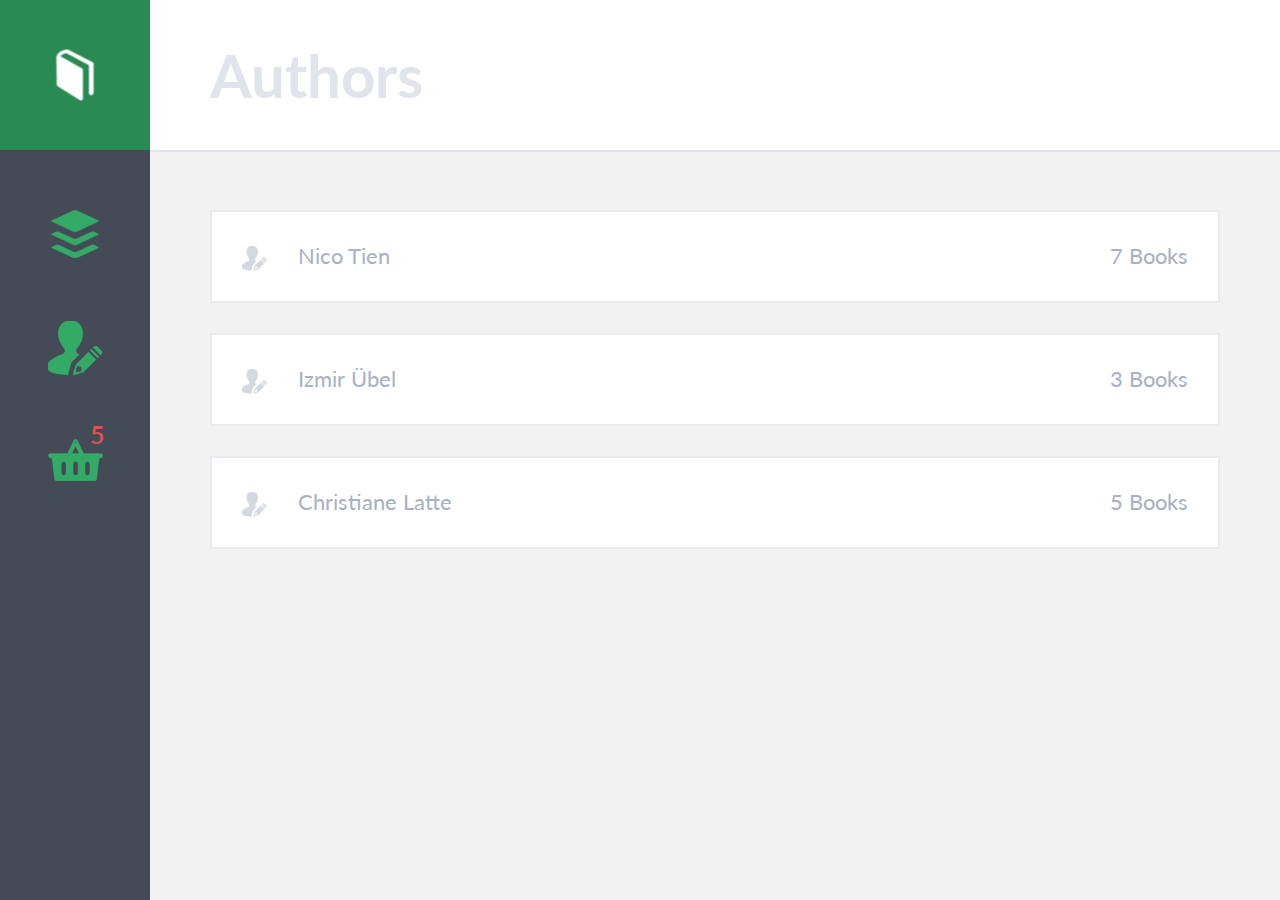
==== authors.html @ c9ef260a "add all other views" ====
<!DOCTYPE html>
<html lang="en">
<head>
	<meta charset="UTF-8">
	<title>Book Shop</title>
	<link rel="stylesheet" href="style.css">
	<link href="https://fonts.googleapis.com/css?family=Lato:300,400,700" rel="stylesheet">
</head>
<body>
	<nav>
		<div class="logo">
			<a href="index.html"><img src="assets/book.png" alt=""></a>
		</div>
		<ul>
			<li>
				<a href="categories.html"><img src="assets/cat.png" alt=""></a>
				<div class="icon-description">
					Categories
				</div>
			</li>
			<li>
				<a href="authors.html"><img src="assets/author.png" alt=""></a>
				<div class="icon-description">
					Authors
				</div>
			</li>
			<li class="cart-element">
				<a href="cart.html"><img src="assets/cart.png" alt=""></a>
				<div class="icon-description">
					Shopping Cart
				</div>
				<div class="cart-counter">5</div>
			</li>
		</ul>
	</nav>

	<main>
		<div class="title-box">
			<h1 class="title">Authors</h1>
		</div>

		<div class="content-area list-view">

			<ul>
				<li>
				<a href="">
				<img src="assets/author2.png" alt="">
				<span>Nico Tien</span>
				<span class="book-count">7 Books</span></a>
				</li>

				<li>
				<a href="">
				<img src="assets/author2.png" alt="">
				<span>Izmir Übel</span>
				<span class="book-count">3 Books</span></a>
				</li>

				<li>
				<a href="">
				<img src="assets/author2.png" alt="">
				<span>Christiane Latte</span>
				<span class="book-count">5 Books</span></a>
				</li>

				
			

			</ul>

		</div>

	</main>
</body>
</html>
---- style.css ----
body{
	margin:0;
	padding:0;
	background:#f2f2f2;
}

*{
	font-family: 'Lato', sans-serif;
	box-sizing: border-box;
}

a{
	text-decoration: none;
	color:#abb1c0;
	transition: color .2s;
}

a:hover{
	color:#3ea2d0;
}

nav{
	width:150px;
	background:#454a57;
	position:fixed;
	left:0;
	top:0;
	height:100%;
	z-index: 10;
}

.logo{
	height:150px;
	background:#33aa66;
	transition:background .25s;
}

.logo:hover{
	background:#298a53;
}

.logo a{
	display:block;
	text-align:center;
	width:100%;
	height:100%;
	position:relative;
}

.logo img{
	position:absolute;
	top:50%;
	left:50%;
	transform:translate(-50%,-50%);
}

ul{
	margin:0;
	padding:0;
	list-style-type: none;
}

nav li{
	position:relative;
	
	cursor:pointer;
}

nav li:first-of-type a{
	padding-top:60px;
}

nav li a{
	padding:30px 0;
	display:block;
	margin:auto;
	text-align: center;
	position:relative;
}

nav li:hover a:after{
	content:"";
	left:50%;
	transform:translateX(-50%);
	width:55px;
	height:55px;
	position:absolute;
	background:#33aa66;
	border-radius: 50%;
	 filter: blur(10px);
  -webkit-filter: blur(10px);
  -moz-filter: blur(10px);
  -o-filter: blur(10px);
  -ms-filter: blur(10px);
  opacity:.3;
}

nav li:hover .icon-description{
	opacity:1;
}

nav li:first-of-type .icon-description{
	margin-top:15px;
}

.icon-description{
	text-align:center;
	color:#33aa66;
	font-size:20px;
	opacity:0;
	position:absolute;
	left:50%;
	bottom:0;
	width:100%;
	transform:translateX(-50%);
	pointer-events:none;
	transition:opacity .2s;

}

main{
	padding-left:150px;
	
}

h1,h2,h3,h4,h5,h6{
	margin:0;
	padding:0;
}

.title-box{
	height:150px;
	padding:0 30px;
	background:white;
	box-shadow: 0px 2px 0px 0px rgba(171,177,192,.2);
}

.title-box .title{
	line-height:150px;
	font-size:40px;
	color:#e2e4eb;
	 white-space: nowrap;
}

.content-area{
	padding:30px;
	max-width:1200px;
	margin:auto;
}

.content-area.fullwidth{
	max-width: initial;
}

.content-area *{
	font-size:22px;
}

.content-area{
	color:#abb1c0;
}

.content-header > *{
	margin-right:30px;
}

.content-header{
	margin-bottom:50px;
}

input.search{
	padding:5px 15px;
	padding-left:60px;
	border:none;
	background:none;
	border-radius: 50px;
	outline:none;
	border:2px solid transparent;
	transition:all .2s;
	color:#abb1c0;
}

.separator{
	display:inline-block;
	background:#abb1c0;
	width:2px;
	height:25px;
	margin-top:-3px;
	vertical-align: middle;
	opacity:.4;
}

.search-bar{
	display:inline-block;
	position:relative;
}

.search-bar img{
	position:absolute;
	left:20px;
	top:50%;
	transform:translateY(-50%);
	user-drag: none; 
	-webkit-user-drag: none;
	user-select: none;
}

input.search:focus{
	outline:none;
	background:white;
	border:2px solid rgba(0,0,0,0.1);
}

.cart-counter{
	color:#d25454;
	font-size:25px;
	font-weight:bold;
	position:absolute;
	top:10px;
	right:45px;
	pointer-events:none;
}


button{
	background:#3ea2d0;
	border:none;
	border-radius:100px;
	padding:5px 15px;
	color:white;
	cursor:pointer;
	transition: all .25s;
}

button:not(.outlined):hover{
	background:#2f87af;
}

button:focus{
	outline:none;
}

button.outlined{
	border:2px solid rgba(171,177,192,.3);
	background:none;
	color:#abb1c0;
}

button.outlined:hover{
	border-color:rgba(171,177,192,.7);
}

button.small{
	padding:3px 15px;
	font-size:20px;
}

button.round{
	padding-left:0;
	padding-right:0;
	width:35px;
}

button.red{
	border-color:#f2bebe;
	color:#e97e7e;
}

button.red:hover{
	border-color:#e97e7e;
}

img{
	max-width: 100%
}



/** ------------------------- BOOKS **/

.book{
	width:100%;
	background:white;
	border:2px solid rgba(171,177,192,.25);
	border-radius: 6px;
	overflow:hidden;
	float:left;
	margin-bottom:30px;
	 -webkit-backface-visibility: hidden;
    -moz-backface-visibility: hidden;
    -webkit-transform: translate3d(0, 0, 0);
    -moz-transform: translate3d(0, 0, 0)
}

.books{
	width:100%;
	display:flex;
	flex-wrap: wrap;
	justify-content: space-between;
}

.book *{
	font-size:18px;
}

.book-info{
	position:relative;
}

.book-info a:first-child{
	border-top:2px solid rgba(171,177,192,.15);
}

.book-info > *{
	display:block;
	padding:10px 0;
	text-align: center;
}

.book img{
	max-width: 100%;
}

.add-cart-link{
	position:absolute;
	background:#3ea2d0;
	color:white;
	top:0; bottom:0;
	width:100%;
	transform:translateY(100%);
	transition:all .25s;
}

.add-cart-link:hover{
	color:white;
}

.book:hover .add-cart-link{
	transform:translateY(0);
}

.add-cart-link:hover{
	background:#2f87af;
}

@media(min-width: 600px){
	.book{
		width:46%;
	}

	.title-box .title{
		font-size:60px;
	}

	.content-area{
		padding:60px;
	}

	.title-box{
		padding:0 60px;
	}
}

@media(min-width: 900px){
	.book{
		width:30%;
	}
}

@media(min-width: 1200px){
	.book{
		width:22.5%;
	}
}


/** -------------------- Shopping Cart **/

.total-price{
	color:#33aa66;
}

.shopping-cart{
	width:100%;
}

.shopping-cart img{
	display:none;
	max-width: initial;
}

.shopping-cart tr{
	
}

.shopping-cart td{
	padding:30px 10px;
}

.shopping-cart tr:first-of-type td{
	padding-top:0;
}

.shopping-cart tr:not(:last-of-type) td{
	border-bottom:2px solid rgba(171,177,192,.2);
}

.change-amount button:first-of-type{
	margin-right:15px;
}

@media(min-width: 600px){
	.shopping-cart img{
		display:inline-block;
	}
}


/** -------------------- Detail View **/


.left, .right{
	width:100%;
}

.detail-view img{
	margin-bottom:30px;
	border:2px solid rgba(171,177,192,.2);
}

.book-title{
	font-size:32px;
	font-weight:400;
}

.detail-price > *:not(:last-child){
	margin-right:30px;
}

.detail-category{
	margin-bottom:15px;
}

.description{
	font-size:18px;
}

@media(min-width: 900px){
	.left, .right{
		width:50%;
		float:left;
	}
	.left{
		padding-right:30px;
	}

	.right{
		padding-left:30px;
	}
}

/** -------------------- Categories & Author **/

.list-view a{
	display:block;
	background:white;
	border:2px solid rgba(171,177,192,.25);
	padding:30px 30px;
}

.list-view li:not(:last-of-type){
	margin-bottom:30px;
}

.list-view img{
	width:25px;
	vertical-align: middle;
	margin-right:25px;
	opacity: .5;
}

.book-count{
	float:right;
	display:none;
}

@media(min-width:600px){
	.book-count{
		display:inline-block;
	}
}
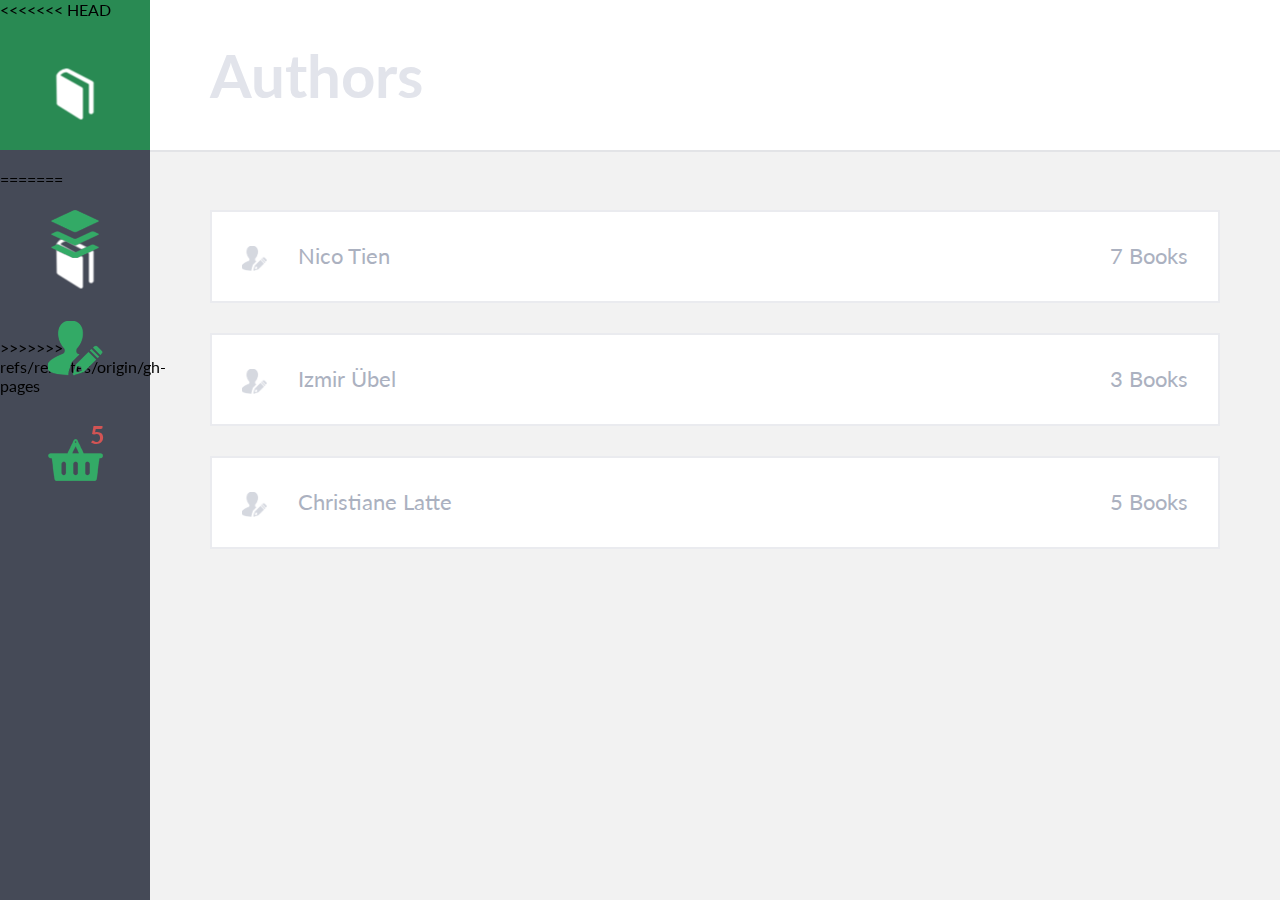
==== commit 6f2d8025: "Merge remote-tracking branch 'refs/remotes/origin/gh-pages'" ====
--- a/authors.html
+++ b/authors.html
@@ -9,7 +9,11 @@
 <body>
 	<nav>
 		<div class="logo">
+<<<<<<< HEAD
 			<a href="index.html"><img src="assets/book.png" alt=""></a>
+=======
+			<a href="/"><img src="assets/book.png" alt=""></a>
+>>>>>>> refs/remotes/origin/gh-pages
 		</div>
 		<ul>
 			<li>
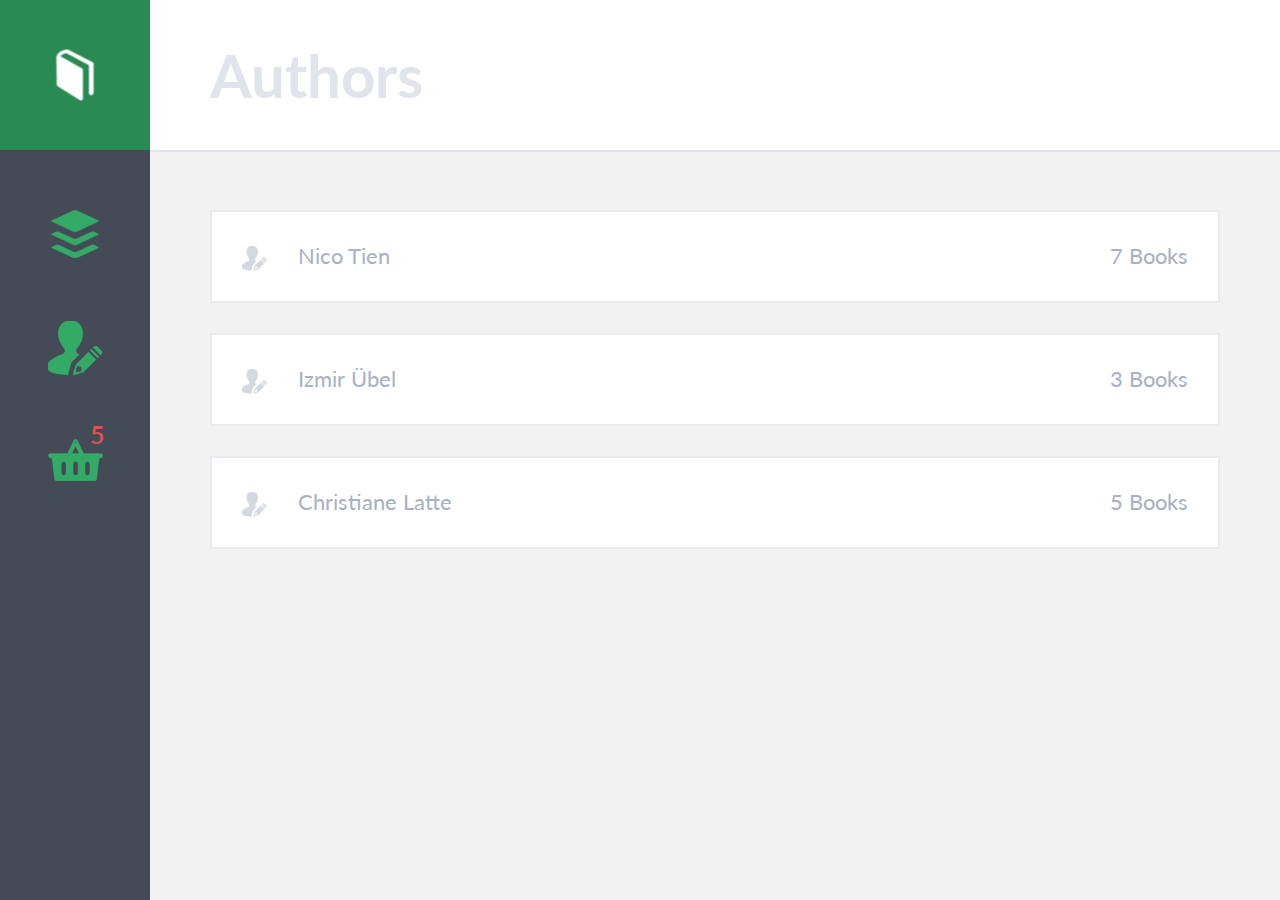
==== commit ceea80b4: "link fix 2" ====
--- a/authors.html
+++ b/authors.html
@@ -9,11 +9,7 @@
 <body>
 	<nav>
 		<div class="logo">
-<<<<<<< HEAD
-			<a href="index.html"><img src="assets/book.png" alt=""></a>
-=======
 			<a href="/"><img src="assets/book.png" alt=""></a>
->>>>>>> refs/remotes/origin/gh-pages
 		</div>
 		<ul>
 			<li>
